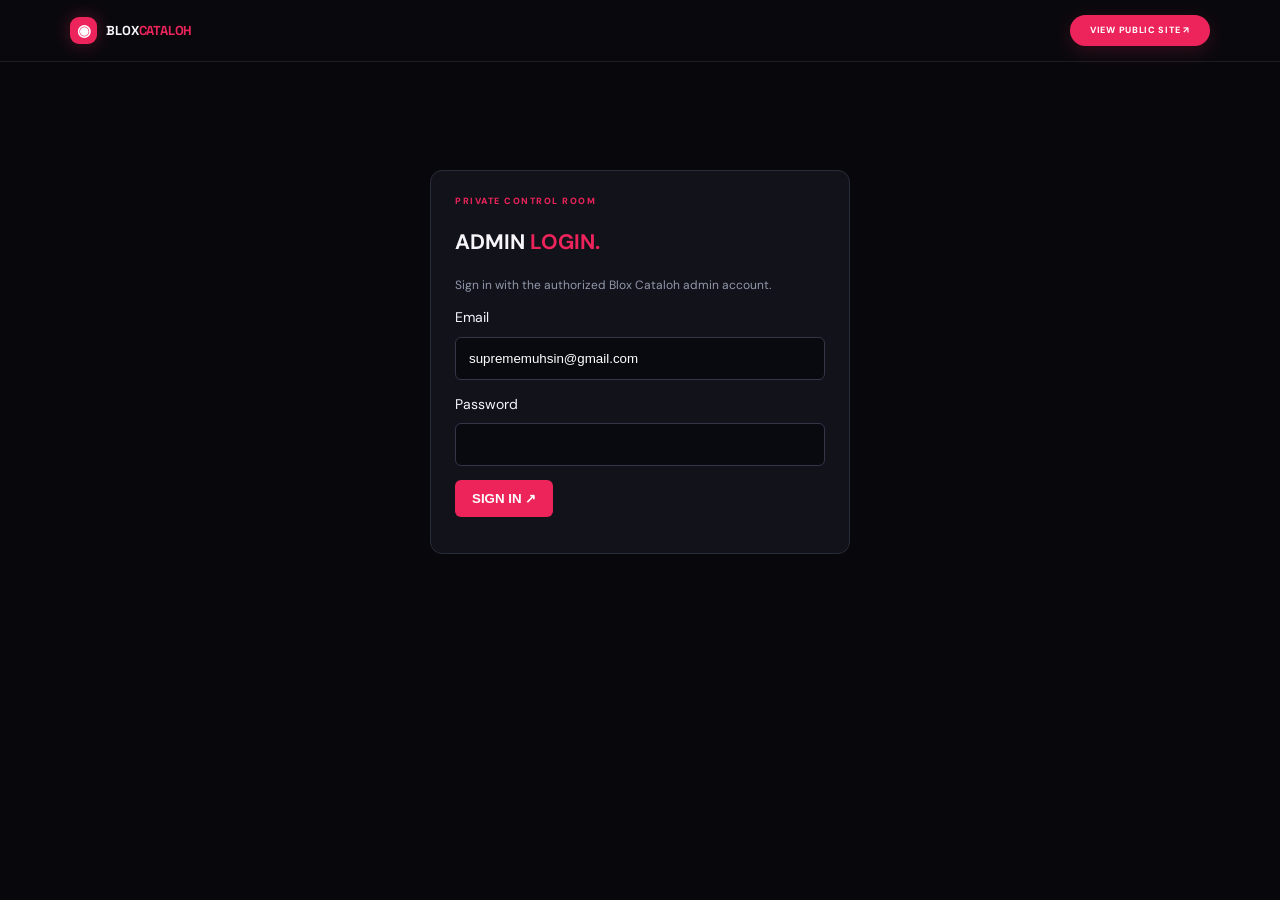
==== admin.html @ a7e7a89b "Add private Blox Cataloh admin dashboard" ====
<!doctype html>
<html lang="en"><head><meta charset="utf-8"><meta name="viewport" content="width=device-width,initial-scale=1"><meta name="theme-color" content="#08080c"><title>Blox Cataloh — Admin</title><link rel="preconnect" href="https://fonts.googleapis.com"><link href="https://fonts.googleapis.com/css2?family=DM+Sans:wght@400;500;600;700;800&family=Space+Grotesk:wght@500;600;700&display=swap" rel="stylesheet"><link rel="stylesheet" href="style.css"><style>
.admin-wrap{max-width:1080px;margin:55px auto;padding:0 22px}.admin-head{display:flex;justify-content:space-between;align-items:center;gap:15px;margin-bottom:30px}.admin-head h1{font:700 34px 'Space Grotesk';margin:7px 0}.admin-panel{background:#11121a;border:1px solid #292b38;border-radius:12px;padding:24px;margin:18px 0}.admin-panel h2{font:700 20px 'Space Grotesk';margin:0 0 17px}.admin-form{display:grid;grid-template-columns:1fr 1fr;gap:13px}.admin-form label{font-size:11px;color:#aab0c0;font-weight:700}.admin-form input,.admin-form select,.admin-form textarea{display:block;width:100%;margin-top:6px;background:#090a10;color:white;border:1px solid #333647;border-radius:6px;padding:12px;outline:none}.admin-form textarea{min-height:130px;grid-column:1/-1}.admin-form .wide{grid-column:1/-1}.admin-actions{display:flex;gap:9px;flex-wrap:wrap;margin-top:16px}.admin-btn{border:0;border-radius:6px;background:#ed2459;color:white;padding:11px 17px;font-weight:800;cursor:pointer}.admin-btn.secondary{background:#272a38;color:#eee}.admin-list{display:grid;gap:10px}.admin-item{padding:13px;border:1px solid #303343;border-radius:7px;display:flex;align-items:center;justify-content:space-between;gap:15px}.admin-item small{display:block;color:#9ba2b4;margin-top:4px}.admin-item button{background:#282b38;color:#fff;border:1px solid #42465a;padding:8px 10px;border-radius:5px}.muted{color:#9299ab;font-size:12px}.hidden{display:none!important}.login-box{max-width:420px;margin:12vh auto}.login-box input{width:100%;margin:8px 0 14px;background:#090a10;color:white;border:1px solid #333647;border-radius:6px;padding:13px}.status{font-size:12px;color:#aab0c0;margin-top:12px;white-space:pre-wrap}.@media(max-width:650px){.admin-form{grid-template-columns:1fr}.admin-form textarea,.admin-form .wide{grid-column:auto}.admin-head{align-items:flex-start;flex-direction:column}.admin-panel{padding:17px}}
</style></head><body>
<header class="topbar"><a class="brand" href="/"><span class="brand-mark">◉</span><span>BLOX<span class="pink">CATALOH</span></span></a><a class="sign" href="/">VIEW PUBLIC SITE ↗</a></header>
<main class="admin-wrap">
<section id="loginView" class="admin-panel login-box"><div class="eyebrow">PRIVATE CONTROL ROOM</div><h1>ADMIN <span class="pink">LOGIN.</span></h1><p class="muted">Sign in with the authorized Blox Cataloh admin account.</p><form id="loginForm"><label>Email<input id="email" type="email" required autocomplete="username" value="suprememuhsin@gmail.com"></label><label>Password<input id="password" type="password" required autocomplete="current-password"></label><button class="admin-btn" type="submit">SIGN IN ↗</button></form><p class="status" id="loginStatus"></p></section>
<section id="dashboard" class="hidden">
<div class="admin-head"><div><div class="eyebrow">PRIVATE CONTROL ROOM</div><h1>CONTENT <span class="pink">DASHBOARD.</span></h1><p class="muted" id="whoami"></p></div><button class="admin-btn secondary" id="logout">LOG OUT</button></div>
<section class="admin-panel"><h2 id="formHeading">Publish a game</h2><form id="gameForm" class="admin-form"><label>Game name<input name="name" required maxlength="80" placeholder="Blox Fruits"></label><label>Genre<select name="genre"><option>Action</option><option>Adventure</option><option>Horror</option><option>Social</option><option>RPG</option><option>Simulation</option></select></label><label>Roblox game URL<input name="roblox_url" type="url" placeholder="https://www.roblox.com/games/..."></label><label>Thumbnail image URL<input name="thumbnail_url" type="url" placeholder="https://..."></label><label class="wide">Short description<input name="description" maxlength="180" placeholder="Adventure · RPG"></label><label><input name="featured" type="checkbox" style="display:inline;width:auto"> Featured game</label><label><input name="published" type="checkbox" checked style="display:inline;width:auto"> Visible on public site</label><div class="wide admin-actions"><button class="admin-btn" type="submit">SAVE GAME</button><button class="admin-btn secondary" type="reset">CLEAR</button></div></form><p class="status" id="gameStatus"></p></section>
<section class="admin-panel"><h2>Games on the website</h2><div class="admin-list" id="gamesList"></div></section>
<section class="admin-panel"><h2>Publish a news article</h2><form id="articleForm" class="admin-form"><label>Headline<input name="title" required maxlength="120"></label><label>Category<select name="category"><option>Updates</option><option>Games</option><option>Community</option><option>Guides</option></select></label><label>Game<input name="game" maxlength="70" placeholder="Roblox"></label><label>Thumbnail URL<input name="thumbnail_url" type="url"></label><label class="wide">Short summary<input name="summary" maxlength="220" required></label><label class="wide">Article content<textarea name="content" required></textarea></label><div class="wide admin-actions"><button class="admin-btn" type="submit">PUBLISH ARTICLE</button></div></form><p class="status" id="articleStatus"></p></section>
<section class="admin-panel"><h2>Recent articles</h2><div class="admin-list" id="articlesList"></div></section>
</section></main>
<script type="module" src="admin.js"></script></body></html>
---- style.css ----
:root{--bg:#08080c;--panel:#15151c;--muted:#92919d;--line:#272630;--pink:#ed245b;--white:#f7f5fa;--font:'DM Sans',Arial,sans-serif;--display:'Space Grotesk',Arial,sans-serif}*{box-sizing:border-box}html{scroll-behavior:smooth;scroll-padding-top:75px}body{margin:0;background:var(--bg);color:var(--white);font:14px/1.55 var(--font)}a{color:inherit;text-decoration:none}.topbar{height:62px;padding:0 max(calc((100% - 1160px)/2),5.5%);display:flex;align-items:center;justify-content:space-between;border-bottom:1px solid #1d1c24;background:#09090d;position:sticky;top:0;z-index:10}.brand{display:flex;align-items:center;gap:9px;font:800 13px var(--display);letter-spacing:-.2px}.brand-mark{width:27px;height:27px;border-radius:9px;background:var(--pink);display:grid;place-items:center;color:white;font-size:16px;box-shadow:0 0 18px #ed245b55}.pink{color:var(--pink)}nav{display:flex;gap:27px}nav a{font-size:10px;font-weight:800;letter-spacing:.7px;color:#d1cfd7}nav a:hover{color:var(--pink)}.sign,.play{background:var(--pink);color:white;border-radius:30px;padding:9px 20px;font-size:9px;font-weight:800;letter-spacing:.7px;box-shadow:0 5px 20px #ed245b30}.menu{display:none;background:none;border:0;color:white;font-size:22px}.wrap{max-width:1160px;padding:0 28px;margin:auto}.hero{min-height:390px;display:grid;grid-template-columns:1fr 1fr;align-items:center;gap:45px;padding-top:45px;padding-bottom:48px}.eyebrow{font-size:9px;letter-spacing:1.5px;color:var(--pink);font-weight:800}.hero h1{font:500 clamp(43px,6vw,68px)/1 var(--display);letter-spacing:-3.5px;margin:17px 0 12px}.hero-copy p{font-size:12px;color:#aaa8b3;max-width:430px;line-height:1.8}.hero-actions{display:flex;align-items:center;gap:17px;margin-top:23px}.play{display:inline-flex;align-items:center;gap:20px;padding:11px 20px}.play span{font-size:19px;line-height:10px}.players{display:flex;flex-direction:column;line-height:1.2}.players strong{font:700 19px var(--display)}.players small,.disclaimer{font-size:8px;color:#85838e;letter-spacing:.8px}.disclaimer{display:block;margin-top:16px;letter-spacing:0}.feature-art{height:235px;border:1px solid #3a2034;border-radius:12px;background:radial-gradient(ellipse at 50% 35%,#075b55 0,#073234 27%,#101a25 67%,#0b0d15 100%);box-shadow:0 0 22px #ed245b24,0 0 40px #13d8bf17;position:relative;display:flex;align-items:center;justify-content:center;overflow:hidden}.feature-art:before,.feature-art:after{content:'';position:absolute;width:220px;height:220px;border:1px solid #42e6d133;border-radius:50%}.feature-art:after{width:285px;height:285px}.orb{width:120px;height:120px;border-radius:30px;background:linear-gradient(145deg,#19e6a1,#007b6c);box-shadow:0 12px 40px #00d99b55,inset 0 2px 7px #ffffff77;display:grid;place-items:center;color:#053c35;font-size:60px;z-index:1;transform:rotate(-8deg)}.art-tag{position:absolute;left:18px;bottom:48px;z-index:2;background:var(--pink);border-radius:4px;padding:4px 7px;font-size:7px;font-weight:800;letter-spacing:.8px}.feature-caption{position:absolute;left:18px;right:18px;bottom:13px;z-index:2;display:flex;justify-content:space-between;gap:10px;font-size:9px;color:#d4d2dc}.feature-caption span{color:#a5a3b0}.catalog{padding-top:22px;padding-bottom:65px}.section-head,.section-title{display:flex;align-items:end;justify-content:space-between;gap:20px}.section-head h2,.section-title h2{font:600 24px var(--display);letter-spacing:-1px;margin:0}.section-head h2 span,.section-title h2 span{color:var(--pink)}.section-head p,.section-title p{font-size:10px;color:#8f8d99;margin:4px 0 0}.search{width:265px;background:#222127;border-radius:24px;padding:8px 13px;display:flex;gap:9px;color:#aaa;font-size:17px}.search input{background:none;border:0;outline:0;color:white;width:100%;font-size:10px}.filter-row{display:flex;align-items:center;gap:15px;margin:26px 0 17px}.filter-label{font-size:9px;color:#8f8d99;font-weight:800}#filters{display:flex;gap:7px;flex-wrap:wrap}.filter{border:0;border-radius:20px;padding:7px 15px;background:#24232a;color:#aaa8b3;font-size:8px;letter-spacing:.8px;font-weight:800;cursor:pointer}.filter.active,.filter:hover{background:var(--pink);color:white}.games-grid{display:grid;grid-template-columns:repeat(4,minmax(0,1fr));gap:14px}.game-card{background:#1a1920;border:1px solid #2a2832;border-radius:10px;overflow:hidden;transition:.2s}.game-card:hover{transform:translateY(-4px);border-color:#8c344f;box-shadow:0 12px 30px #0005}.game-cover{height:125px;position:relative;display:grid;place-items:center;overflow:hidden}.game-cover:before{content:'';position:absolute;width:130px;height:130px;border:1px solid #ffffff28;border-radius:32px;transform:rotate(35deg)}.game-cover:after{content:'';position:absolute;width:180px;height:180px;border:1px solid #ffffff18;border-radius:50%}.cover-symbol{font:700 44px var(--display);color:#ffffffdf;text-shadow:0 5px 20px #0008;z-index:1}.cover-tag{position:absolute;left:9px;top:9px;z-index:2;background:#08080caa;border:1px solid #ffffff22;border-radius:4px;padding:3px 6px;font-size:7px;font-weight:800;letter-spacing:.7px}.cover-action{background:linear-gradient(135deg,#174d58,#152f42 50%,#251b3a)}.cover-adventure{background:linear-gradient(135deg,#5c3c2c,#b17947 48%,#25223d)}.cover-social{background:linear-gradient(135deg,#236c82,#52a4ba 55%,#283f60)}.cover-horror{background:linear-gradient(135deg,#421b35,#171528 60%,#55234c)}.cover-farm{background:linear-gradient(135deg,#285c38,#74a65a 55%,#293b31)}.cover-rpg{background:linear-gradient(135deg,#493a7c,#9a6caa 55%,#1b294c)}.game-info{padding:10px 11px;display:flex;align-items:center;justify-content:space-between;gap:7px}.game-info b{font-size:10px;font-weight:700}.game-info small{display:block;color:#898693;font-size:8px;margin-top:3px}.game-info a{color:#aaa;font-size:12px}.empty{color:#aaa;text-align:center;padding:30px}.trending{background:#101016;border-top:1px solid #24222b;border-bottom:1px solid #24222b;padding:48px 0}.section-title{margin-bottom:19px}.section-count{font-size:8px;color:#8e8b99;letter-spacing:1px}.trend-row{display:grid;grid-template-columns:45px 1fr auto;align-items:center;padding:14px 2px;border-top:1px solid #292731}.trend-number{font:600 17px var(--display);color:var(--pink)}.trend-row b{font-size:11px}.trend-row small{display:block;color:#8e8b99;font-size:9px}.trend-row>a{font-size:9px;color:var(--pink);font-weight:800}.news{padding-top:57px;padding-bottom:65px}.news-links{display:grid;grid-template-columns:repeat(3,1fr);gap:12px;margin-top:20px}.news-links a{border:1px solid #2b2932;background:#14131a;border-radius:8px;padding:15px;display:flex;align-items:center;justify-content:space-between}.news-links a:hover{border-color:var(--pink)}.news-links small{display:block;color:var(--pink);font-size:7px;letter-spacing:1px}.news-links b{font-size:11px}.news-links strong{color:var(--pink)}footer{border-top:1px solid #25232c;padding:20px max(calc((100% - 1104px)/2),5.5%);display:flex;align-items:center;justify-content:space-between;gap:15px}footer p{color:#777580;font-size:9px}footer>a:last-child{font-size:8px;font-weight:800;color:var(--pink);white-space:nowrap}@media(max-width:760px){.topbar{padding:0 18px}.wrap{padding-left:18px;padding-right:18px}.hero{gap:25px}.games-grid{grid-template-columns:repeat(2,minmax(0,1fr))}.feature-art{height:210px}}@media(max-width:540px){.topbar{height:58px}.menu{display:block}nav{display:none;position:absolute;top:57px;left:0;right:0;background:#101016;padding:16px 20px;flex-direction:column;gap:15px;border-bottom:1px solid #292731}nav.open{display:flex}.sign{padding:8px 13px;font-size:8px}.hero{grid-template-columns:1fr;gap:25px;padding-top:38px;padding-bottom:32px}.hero h1{font-size:49px}.feature-art{height:190px}.catalog{padding-top:15px}.section-head{align-items:flex-start;flex-direction:column}.search{width:100%}.filter-row{align-items:flex-start;flex-direction:column;gap:9px}.filter{padding:7px 12px}.games-grid{gap:10px}.game-cover{height:105px}.game-info{padding:9px}.game-info b{font-size:9px}.section-title{align-items:flex-start;flex-direction:column}.news-links{grid-template-columns:1fr}.trend-row{grid-template-columns:35px 1fr auto}footer{align-items:flex-start;flex-direction:column;padding:20px}footer p{margin:0}}
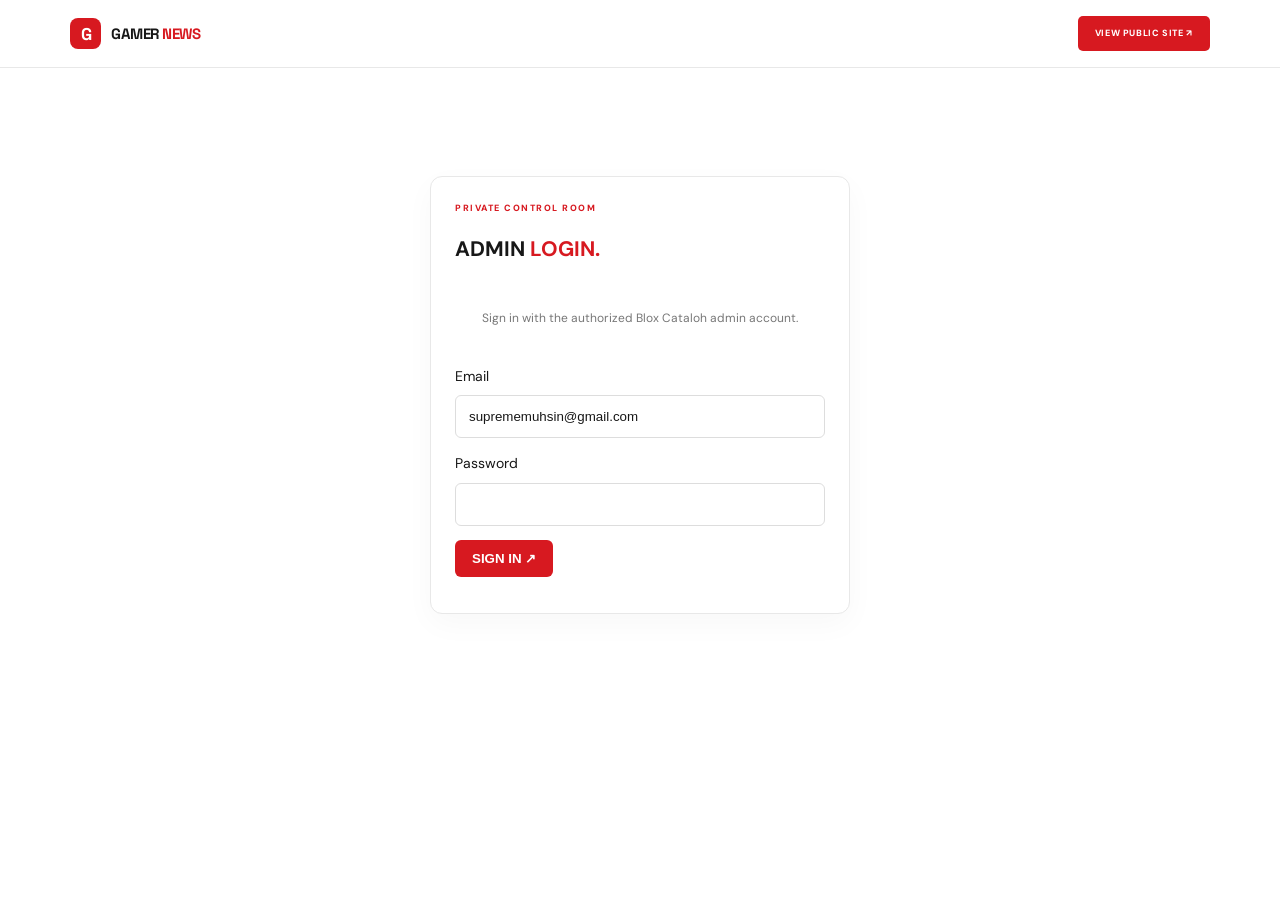
==== commit 097cfba4: "Match Gamer News admin panel branding and red white theme" ====
--- a/admin.html
+++ b/admin.html
@@ -1,8 +1,8 @@
 <!doctype html>
-<html lang="en"><head><meta charset="utf-8"><meta name="viewport" content="width=device-width,initial-scale=1"><meta name="theme-color" content="#08080c"><title>Blox Cataloh — Admin</title><link rel="preconnect" href="https://fonts.googleapis.com"><link href="https://fonts.googleapis.com/css2?family=DM+Sans:wght@400;500;600;700;800&family=Space+Grotesk:wght@500;600;700&display=swap" rel="stylesheet"><link rel="stylesheet" href="style.css"><style>
+<html lang="en"><head><meta charset="utf-8"><meta name="viewport" content="width=device-width,initial-scale=1"><meta name="theme-color" content="#08080c"><title>Gamer News — Admin</title><link rel="preconnect" href="https://fonts.googleapis.com"><link href="https://fonts.googleapis.com/css2?family=DM+Sans:wght@400;500;600;700;800&family=Space+Grotesk:wght@500;600;700&display=swap" rel="stylesheet"><link rel="stylesheet" href="style.css"><style>
 .admin-wrap{max-width:1080px;margin:55px auto;padding:0 22px}.admin-head{display:flex;justify-content:space-between;align-items:center;gap:15px;margin-bottom:30px}.admin-head h1{font:700 34px 'Space Grotesk';margin:7px 0}.admin-panel{background:#11121a;border:1px solid #292b38;border-radius:12px;padding:24px;margin:18px 0}.admin-panel h2{font:700 20px 'Space Grotesk';margin:0 0 17px}.admin-form{display:grid;grid-template-columns:1fr 1fr;gap:13px}.admin-form label{font-size:11px;color:#aab0c0;font-weight:700}.admin-form input,.admin-form select,.admin-form textarea{display:block;width:100%;margin-top:6px;background:#090a10;color:white;border:1px solid #333647;border-radius:6px;padding:12px;outline:none}.admin-form textarea{min-height:130px;grid-column:1/-1}.admin-form .wide{grid-column:1/-1}.admin-actions{display:flex;gap:9px;flex-wrap:wrap;margin-top:16px}.admin-btn{border:0;border-radius:6px;background:#ed2459;color:white;padding:11px 17px;font-weight:800;cursor:pointer}.admin-btn.secondary{background:#272a38;color:#eee}.admin-list{display:grid;gap:10px}.admin-item{padding:13px;border:1px solid #303343;border-radius:7px;display:flex;align-items:center;justify-content:space-between;gap:15px}.admin-item small{display:block;color:#9ba2b4;margin-top:4px}.admin-item button{background:#282b38;color:#fff;border:1px solid #42465a;padding:8px 10px;border-radius:5px}.muted{color:#9299ab;font-size:12px}.hidden{display:none!important}.login-box{max-width:420px;margin:12vh auto}.login-box input{width:100%;margin:8px 0 14px;background:#090a10;color:white;border:1px solid #333647;border-radius:6px;padding:13px}.status{font-size:12px;color:#aab0c0;margin-top:12px;white-space:pre-wrap}.@media(max-width:650px){.admin-form{grid-template-columns:1fr}.admin-form textarea,.admin-form .wide{grid-column:auto}.admin-head{align-items:flex-start;flex-direction:column}.admin-panel{padding:17px}}
-</style></head><body>
-<header class="topbar"><a class="brand" href="/"><span class="brand-mark">◉</span><span>BLOX<span class="pink">CATALOH</span></span></a><a class="sign" href="/">VIEW PUBLIC SITE ↗</a></header>
+ .pink{color:#d71920}.admin-panel{background:#fff;border-color:#e8e8e8;color:#171717}.admin-form label{color:#555}.admin-form input,.admin-form select,.admin-form textarea,.login-box input{background:#fff;color:#171717;border-color:#ddd}.admin-item{border-color:#eee}.admin-item small,.muted,.status{color:#777}.admin-item button,.admin-btn.secondary{background:#f5f5f5;color:#333;border-color:#ddd}.admin-btn{background:#d71920}.login-box{box-shadow:0 10px 30px #00000008} .pink{color:#d71920}</style></head><body>
+<header class="topbar"><a class="brand" href="/"><span class="brand-mark">G</span><span>GAMER <b>NEWS</b></span></a><a class="sign" href="/">VIEW PUBLIC SITE ↗</a></header>
 <main class="admin-wrap">
 <section id="loginView" class="admin-panel login-box"><div class="eyebrow">PRIVATE CONTROL ROOM</div><h1>ADMIN <span class="pink">LOGIN.</span></h1><p class="muted">Sign in with the authorized Blox Cataloh admin account.</p><form id="loginForm"><label>Email<input id="email" type="email" required autocomplete="username" value="suprememuhsin@gmail.com"></label><label>Password<input id="password" type="password" required autocomplete="current-password"></label><button class="admin-btn" type="submit">SIGN IN ↗</button></form><p class="status" id="loginStatus"></p></section>
 <section id="dashboard" class="hidden">
--- a/style.css
+++ b/style.css
@@ -1 +1 @@
-:root{--bg:#08080c;--panel:#15151c;--muted:#92919d;--line:#272630;--pink:#ed245b;--white:#f7f5fa;--font:'DM Sans',Arial,sans-serif;--display:'Space Grotesk',Arial,sans-serif}*{box-sizing:border-box}html{scroll-behavior:smooth;scroll-padding-top:75px}body{margin:0;background:var(--bg);color:var(--white);font:14px/1.55 var(--font)}a{color:inherit;text-decoration:none}.topbar{height:62px;padding:0 max(calc((100% - 1160px)/2),5.5%);display:flex;align-items:center;justify-content:space-between;border-bottom:1px solid #1d1c24;background:#09090d;position:sticky;top:0;z-index:10}.brand{display:flex;align-items:center;gap:9px;font:800 13px var(--display);letter-spacing:-.2px}.brand-mark{width:27px;height:27px;border-radius:9px;background:var(--pink);display:grid;place-items:center;color:white;font-size:16px;box-shadow:0 0 18px #ed245b55}.pink{color:var(--pink)}nav{display:flex;gap:27px}nav a{font-size:10px;font-weight:800;letter-spacing:.7px;color:#d1cfd7}nav a:hover{color:var(--pink)}.sign,.play{background:var(--pink);color:white;border-radius:30px;padding:9px 20px;font-size:9px;font-weight:800;letter-spacing:.7px;box-shadow:0 5px 20px #ed245b30}.menu{display:none;background:none;border:0;color:white;font-size:22px}.wrap{max-width:1160px;padding:0 28px;margin:auto}.hero{min-height:390px;display:grid;grid-template-columns:1fr 1fr;align-items:center;gap:45px;padding-top:45px;padding-bottom:48px}.eyebrow{font-size:9px;letter-spacing:1.5px;color:var(--pink);font-weight:800}.hero h1{font:500 clamp(43px,6vw,68px)/1 var(--display);letter-spacing:-3.5px;margin:17px 0 12px}.hero-copy p{font-size:12px;color:#aaa8b3;max-width:430px;line-height:1.8}.hero-actions{display:flex;align-items:center;gap:17px;margin-top:23px}.play{display:inline-flex;align-items:center;gap:20px;padding:11px 20px}.play span{font-size:19px;line-height:10px}.players{display:flex;flex-direction:column;line-height:1.2}.players strong{font:700 19px var(--display)}.players small,.disclaimer{font-size:8px;color:#85838e;letter-spacing:.8px}.disclaimer{display:block;margin-top:16px;letter-spacing:0}.feature-art{height:235px;border:1px solid #3a2034;border-radius:12px;background:radial-gradient(ellipse at 50% 35%,#075b55 0,#073234 27%,#101a25 67%,#0b0d15 100%);box-shadow:0 0 22px #ed245b24,0 0 40px #13d8bf17;position:relative;display:flex;align-items:center;justify-content:center;overflow:hidden}.feature-art:before,.feature-art:after{content:'';position:absolute;width:220px;height:220px;border:1px solid #42e6d133;border-radius:50%}.feature-art:after{width:285px;height:285px}.orb{width:120px;height:120px;border-radius:30px;background:linear-gradient(145deg,#19e6a1,#007b6c);box-shadow:0 12px 40px #00d99b55,inset 0 2px 7px #ffffff77;display:grid;place-items:center;color:#053c35;font-size:60px;z-index:1;transform:rotate(-8deg)}.art-tag{position:absolute;left:18px;bottom:48px;z-index:2;background:var(--pink);border-radius:4px;padding:4px 7px;font-size:7px;font-weight:800;letter-spacing:.8px}.feature-caption{position:absolute;left:18px;right:18px;bottom:13px;z-index:2;display:flex;justify-content:space-between;gap:10px;font-size:9px;color:#d4d2dc}.feature-caption span{color:#a5a3b0}.catalog{padding-top:22px;padding-bottom:65px}.section-head,.section-title{display:flex;align-items:end;justify-content:space-between;gap:20px}.section-head h2,.section-title h2{font:600 24px var(--display);letter-spacing:-1px;margin:0}.section-head h2 span,.section-title h2 span{color:var(--pink)}.section-head p,.section-title p{font-size:10px;color:#8f8d99;margin:4px 0 0}.search{width:265px;background:#222127;border-radius:24px;padding:8px 13px;display:flex;gap:9px;color:#aaa;font-size:17px}.search input{background:none;border:0;outline:0;color:white;width:100%;font-size:10px}.filter-row{display:flex;align-items:center;gap:15px;margin:26px 0 17px}.filter-label{font-size:9px;color:#8f8d99;font-weight:800}#filters{display:flex;gap:7px;flex-wrap:wrap}.filter{border:0;border-radius:20px;padding:7px 15px;background:#24232a;color:#aaa8b3;font-size:8px;letter-spacing:.8px;font-weight:800;cursor:pointer}.filter.active,.filter:hover{background:var(--pink);color:white}.games-grid{display:grid;grid-template-columns:repeat(4,minmax(0,1fr));gap:14px}.game-card{background:#1a1920;border:1px solid #2a2832;border-radius:10px;overflow:hidden;transition:.2s}.game-card:hover{transform:translateY(-4px);border-color:#8c344f;box-shadow:0 12px 30px #0005}.game-cover{height:125px;position:relative;display:grid;place-items:center;overflow:hidden}.game-cover:before{content:'';position:absolute;width:130px;height:130px;border:1px solid #ffffff28;border-radius:32px;transform:rotate(35deg)}.game-cover:after{content:'';position:absolute;width:180px;height:180px;border:1px solid #ffffff18;border-radius:50%}.cover-symbol{font:700 44px var(--display);color:#ffffffdf;text-shadow:0 5px 20px #0008;z-index:1}.cover-tag{position:absolute;left:9px;top:9px;z-index:2;background:#08080caa;border:1px solid #ffffff22;border-radius:4px;padding:3px 6px;font-size:7px;font-weight:800;letter-spacing:.7px}.cover-action{background:linear-gradient(135deg,#174d58,#152f42 50%,#251b3a)}.cover-adventure{background:linear-gradient(135deg,#5c3c2c,#b17947 48%,#25223d)}.cover-social{background:linear-gradient(135deg,#236c82,#52a4ba 55%,#283f60)}.cover-horror{background:linear-gradient(135deg,#421b35,#171528 60%,#55234c)}.cover-farm{background:linear-gradient(135deg,#285c38,#74a65a 55%,#293b31)}.cover-rpg{background:linear-gradient(135deg,#493a7c,#9a6caa 55%,#1b294c)}.game-info{padding:10px 11px;display:flex;align-items:center;justify-content:space-between;gap:7px}.game-info b{font-size:10px;font-weight:700}.game-info small{display:block;color:#898693;font-size:8px;margin-top:3px}.game-info a{color:#aaa;font-size:12px}.empty{color:#aaa;text-align:center;padding:30px}.trending{background:#101016;border-top:1px solid #24222b;border-bottom:1px solid #24222b;padding:48px 0}.section-title{margin-bottom:19px}.section-count{font-size:8px;color:#8e8b99;letter-spacing:1px}.trend-row{display:grid;grid-template-columns:45px 1fr auto;align-items:center;padding:14px 2px;border-top:1px solid #292731}.trend-number{font:600 17px var(--display);color:var(--pink)}.trend-row b{font-size:11px}.trend-row small{display:block;color:#8e8b99;font-size:9px}.trend-row>a{font-size:9px;color:var(--pink);font-weight:800}.news{padding-top:57px;padding-bottom:65px}.news-links{display:grid;grid-template-columns:repeat(3,1fr);gap:12px;margin-top:20px}.news-links a{border:1px solid #2b2932;background:#14131a;border-radius:8px;padding:15px;display:flex;align-items:center;justify-content:space-between}.news-links a:hover{border-color:var(--pink)}.news-links small{display:block;color:var(--pink);font-size:7px;letter-spacing:1px}.news-links b{font-size:11px}.news-links strong{color:var(--pink)}footer{border-top:1px solid #25232c;padding:20px max(calc((100% - 1104px)/2),5.5%);display:flex;align-items:center;justify-content:space-between;gap:15px}footer p{color:#777580;font-size:9px}footer>a:last-child{font-size:8px;font-weight:800;color:var(--pink);white-space:nowrap}@media(max-width:760px){.topbar{padding:0 18px}.wrap{padding-left:18px;padding-right:18px}.hero{gap:25px}.games-grid{grid-template-columns:repeat(2,minmax(0,1fr))}.feature-art{height:210px}}@media(max-width:540px){.topbar{height:58px}.menu{display:block}nav{display:none;position:absolute;top:57px;left:0;right:0;background:#101016;padding:16px 20px;flex-direction:column;gap:15px;border-bottom:1px solid #292731}nav.open{display:flex}.sign{padding:8px 13px;font-size:8px}.hero{grid-template-columns:1fr;gap:25px;padding-top:38px;padding-bottom:32px}.hero h1{font-size:49px}.feature-art{height:190px}.catalog{padding-top:15px}.section-head{align-items:flex-start;flex-direction:column}.search{width:100%}.filter-row{align-items:flex-start;flex-direction:column;gap:9px}.filter{padding:7px 12px}.games-grid{gap:10px}.game-cover{height:105px}.game-info{padding:9px}.game-info b{font-size:9px}.section-title{align-items:flex-start;flex-direction:column}.news-links{grid-template-columns:1fr}.trend-row{grid-template-columns:35px 1fr auto}footer{align-items:flex-start;flex-direction:column;padding:20px}footer p{margin:0}}+:root{--red:#d71920;--red-dark:#b51219;--ink:#171717;--muted:#707070;--line:#e8e8e8;--soft:#f6f6f6;--white:#fff;--font:'DM Sans',Arial,sans-serif;--display:'Space Grotesk',Arial,sans-serif}*{box-sizing:border-box}html{scroll-behavior:smooth;scroll-padding-top:82px}body{margin:0;background:#fff;color:var(--ink);font:14px/1.6 var(--font)}a{color:inherit;text-decoration:none}.wrap{max-width:1160px;padding:0 28px;margin:auto}.topbar{height:68px;padding:0 max(calc((100% - 1160px)/2),5.5%);display:flex;align-items:center;justify-content:space-between;border-bottom:1px solid var(--line);background:#fff;position:sticky;top:0;z-index:20}.brand{display:flex;align-items:center;gap:10px;font:800 15px var(--display);letter-spacing:-.5px}.brand b{color:var(--red)}.brand-mark{width:31px;height:31px;border-radius:8px;background:var(--red);display:grid;place-items:center;color:#fff;font:700 17px var(--display)}nav{display:flex;gap:28px}nav a{font-size:10px;font-weight:800;letter-spacing:.6px;color:#444}nav a:hover{color:var(--red)}.sign,.primary-btn{background:var(--red);color:#fff;border-radius:5px;padding:10px 17px;font-size:9px;font-weight:800;letter-spacing:.6px}.sign:hover,.primary-btn:hover{background:var(--red-dark)}.menu{display:none;background:none;border:0;color:#111;font-size:22px}.hero{min-height:430px;display:grid;grid-template-columns:1fr 1.05fr;align-items:center;gap:48px;padding-top:48px;padding-bottom:45px}.eyebrow{font-size:9px;letter-spacing:1.5px;color:var(--red);font-weight:800}.live-dot{display:inline-block;width:7px;height:7px;border-radius:50%;background:var(--red);margin-right:7px}.hero h1{font:700 clamp(42px,5.5vw,65px)/1.02 var(--display);letter-spacing:-3px;margin:18px 0 14px;max-width:530px}.hero h1 span,.section-heading h2 span,.spotlight h2 span{color:var(--red)}.hero-copy>p{font-size:13px;color:#666;max-width:430px;line-height:1.9}.hero-actions{display:flex;align-items:center;gap:20px;margin-top:24px;flex-wrap:wrap}.primary-btn{display:inline-flex;align-items:center;gap:20px;padding:13px 18px}.text-btn{font-size:9px;font-weight:800;color:#444;letter-spacing:.4px}.text-btn:hover{color:var(--red)}.hero-meta{display:flex;align-items:center;gap:11px;margin-top:28px;color:#888;font-size:8px;letter-spacing:1px;font-weight:800}.hero-meta i{height:3px;width:3px;background:var(--red);border-radius:50%}.hero-art{height:300px;position:relative;display:block;border-radius:8px;overflow:hidden;background:#f0f0f0}.hero-art img{width:100%;height:100%;object-fit:cover;display:block}.hero-art:after{content:'';position:absolute;inset:45% 0 0;background:linear-gradient(transparent,#0008)}.hero-art-label{position:absolute;z-index:1;bottom:17px;left:18px;color:#fff;font-size:9px;letter-spacing:1px;font-weight:800}.hero-art-label b{display:block;font:700 24px var(--display);letter-spacing:0}.quick-links{display:grid;grid-template-columns:1fr 1fr;gap:16px;padding-bottom:55px}.quick-card{min-height:138px;display:flex;align-items:center;gap:18px;border:1px solid var(--line);border-radius:7px;overflow:hidden;background:#fff;transition:.2s}.quick-card:hover{border-color:var(--red);transform:translateY(-2px)}.quick-card img{width:42%;height:138px;object-fit:cover}.quick-card span{display:flex;flex-direction:column;gap:4px;padding:12px 12px 12px 0}.quick-card small{font-size:8px;letter-spacing:1px;color:var(--red);font-weight:800}.quick-card b{font:700 20px var(--display)}.quick-card em{font-style:normal;font-size:10px;color:#777}.news-section{padding-top:25px;padding-bottom:65px}.section-heading{display:flex;align-items:end;justify-content:space-between;gap:20px;margin-bottom:20px}.section-heading h2{font:700 30px var(--display);letter-spacing:-1px;margin:4px 0}.section-heading p{font-size:11px;color:#777;margin:0}.section-note{font-size:8px;letter-spacing:1px;color:#888;font-weight:800}.topic-tabs{display:flex;gap:8px;flex-wrap:wrap;margin:22px 0}.topic,.filter{border:1px solid #e5e5e5;border-radius:4px;padding:8px 14px;background:#fff;color:#555;font-size:8px;letter-spacing:.7px;font-weight:800;cursor:pointer}.topic.active,.topic:hover,.filter.active,.filter:hover{background:var(--red);border-color:var(--red);color:#fff}.articles-grid{display:grid;grid-template-columns:repeat(3,minmax(0,1fr));gap:18px}.article-card{border:1px solid var(--line);border-radius:7px;overflow:hidden;background:#fff;transition:.2s}.article-card:hover{box-shadow:0 8px 28px #0000000d;transform:translateY(-3px)}.article-image{height:175px;display:block;position:relative;background:#f1f1f1;overflow:hidden}.article-image img{width:100%;height:100%;object-fit:cover;display:block;transition:transform .3s}.article-card:hover .article-image img{transform:scale(1.04)}.article-image>span{display:grid;place-items:center;height:100%;font:700 22px var(--display);color:var(--red)}.article-image small{position:absolute;left:12px;bottom:11px;background:var(--red);color:#fff;padding:5px 8px;font-size:7px;letter-spacing:.6px;font-weight:800}.article-copy{padding:15px}.article-meta{font-size:8px;letter-spacing:.5px;color:var(--red);font-weight:800}.article-meta i{font-style:normal;color:#aaa}.article-copy h3{font:700 17px/1.3 var(--display);margin:9px 0}.article-copy h3 a:hover{color:var(--red)}.article-copy p{font-size:10px;color:#777;line-height:1.7;margin:0 0 14px}.read-more{font-size:8px;color:var(--red);font-weight:800;letter-spacing:.7px}.spotlight-section{background:#f7f7f7;border-top:1px solid var(--line);border-bottom:1px solid var(--line)}.spotlight{min-height:300px;display:grid;grid-template-columns:1fr 1fr;gap:48px;align-items:center;padding-top:40px;padding-bottom:40px}.spotlight h2{font:700 clamp(30px,4vw,43px)/1.1 var(--display);letter-spacing:-1.5px;margin:10px 0}.spotlight p{font-size:12px;color:#666;max-width:470px;line-height:1.8;margin-bottom:22px}.spotlight>img{width:100%;height:220px;object-fit:cover;border-radius:7px}.spotlight small{display:block;margin-top:15px;color:#888;font-size:9px}.spotlight small a{color:var(--red);font-weight:700}.blox-section{background:#fff}.blox-spotlight{grid-template-columns:.9fr 1.1fr}.catalog{padding-top:60px;padding-bottom:70px}.search{width:250px;background:#f7f7f7;border:1px solid var(--line);border-radius:5px;padding:9px 12px;display:flex;gap:9px;color:#999;font-size:17px}.search input{background:none;border:0;outline:0;color:#222;width:100%;font-size:10px}.filter-row{display:flex;align-items:center;gap:12px;margin:24px 0 17px}.filter-label{font-size:8px;color:#888;font-weight:800;letter-spacing:.7px}#filters{display:flex;gap:7px;flex-wrap:wrap}.games-grid{display:grid;grid-template-columns:repeat(4,minmax(0,1fr));gap:14px}.game-card{border:1px solid var(--line);border-radius:6px;overflow:hidden;transition:.2s}.game-card:hover{transform:translateY(-3px);border-color:#e3a0a2;box-shadow:0 8px 22px #0000000b}.game-cover{height:130px;position:relative;display:grid;place-items:center;overflow:hidden;background:#f1f1f1}.game-cover img{width:100%;height:100%;object-fit:cover;display:block}.cover-symbol{font:700 42px var(--display);color:var(--red)}.cover-tag{position:absolute;left:9px;top:9px;z-index:2;background:var(--red);color:white;border-radius:3px;padding:4px 6px;font-size:7px;font-weight:800}.game-info{padding:11px;display:flex;align-items:center;justify-content:space-between;gap:7px}.game-info b{font-size:10px}.game-info small{display:block;color:#888;font-size:8px;margin-top:3px}.game-info>span{color:var(--red)}.empty,.muted{color:#888;text-align:center;padding:25px;font-size:11px}footer{border-top:1px solid var(--line);padding:22px max(calc((100% - 1104px)/2),5.5%);display:flex;align-items:center;justify-content:space-between;gap:15px}footer p{color:#888;font-size:9px}footer>a:last-child{font-size:8px;font-weight:800;color:var(--red);white-space:nowrap}@media(max-width:760px){.topbar{padding:0 18px}.wrap{padding-left:18px;padding-right:18px}.hero{gap:25px}.articles-grid{grid-template-columns:repeat(2,minmax(0,1fr))}.games-grid{grid-template-columns:repeat(2,minmax(0,1fr))}.hero-art{height:240px}.quick-card img{width:38%}.quick-card b{font-size:17px}}@media(max-width:540px){.topbar{height:60px}.menu{display:block}nav{display:none;position:absolute;top:59px;left:0;right:0;background:#fff;padding:17px 20px;flex-direction:column;gap:16px;border-bottom:1px solid var(--line)}nav.open{display:flex}.sign{padding:8px 13px}.hero{grid-template-columns:1fr;gap:23px;padding-top:34px;padding-bottom:30px}.hero h1{font-size:47px}.hero-art{height:200px}.quick-links{grid-template-columns:1fr;gap:10px;padding-bottom:35px}.quick-card{min-height:115px}.quick-card img{height:115px}.section-heading{align-items:flex-start;flex-direction:column}.section-note{display:none}.articles-grid{grid-template-columns:1fr}.article-image{height:190px}.spotlight,.blox-spotlight{grid-template-columns:1fr;gap:22px;padding-top:32px;padding-bottom:32px}.blox-spotlight>img{order:2}.spotlight>img{height:190px}.search{width:100%}.filter-row{align-items:flex-start;flex-direction:column;gap:9px}.filter{padding:7px 12px}.games-grid{gap:10px}.game-cover{height:105px}.game-info{padding:9px}.game-info b{font-size:9px}footer{align-items:flex-start;flex-direction:column;padding:20px}footer p{margin:0}}
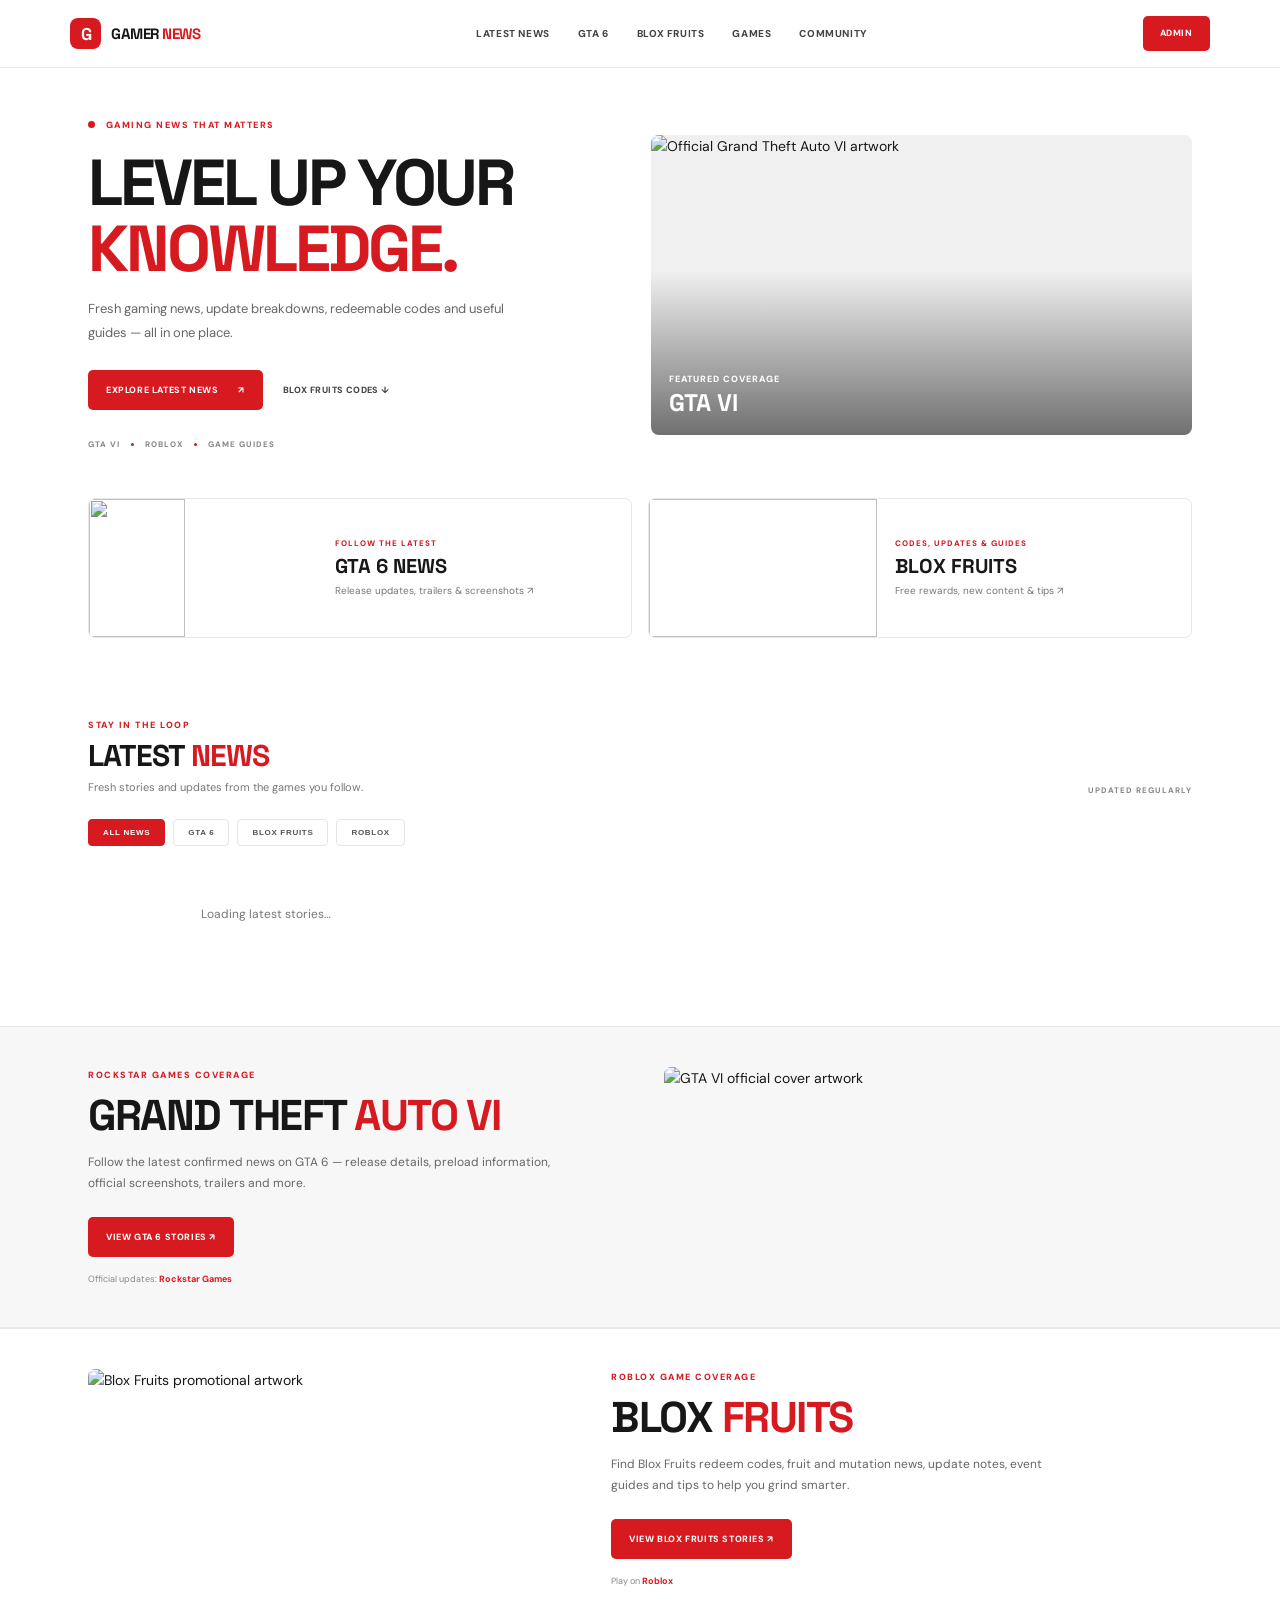
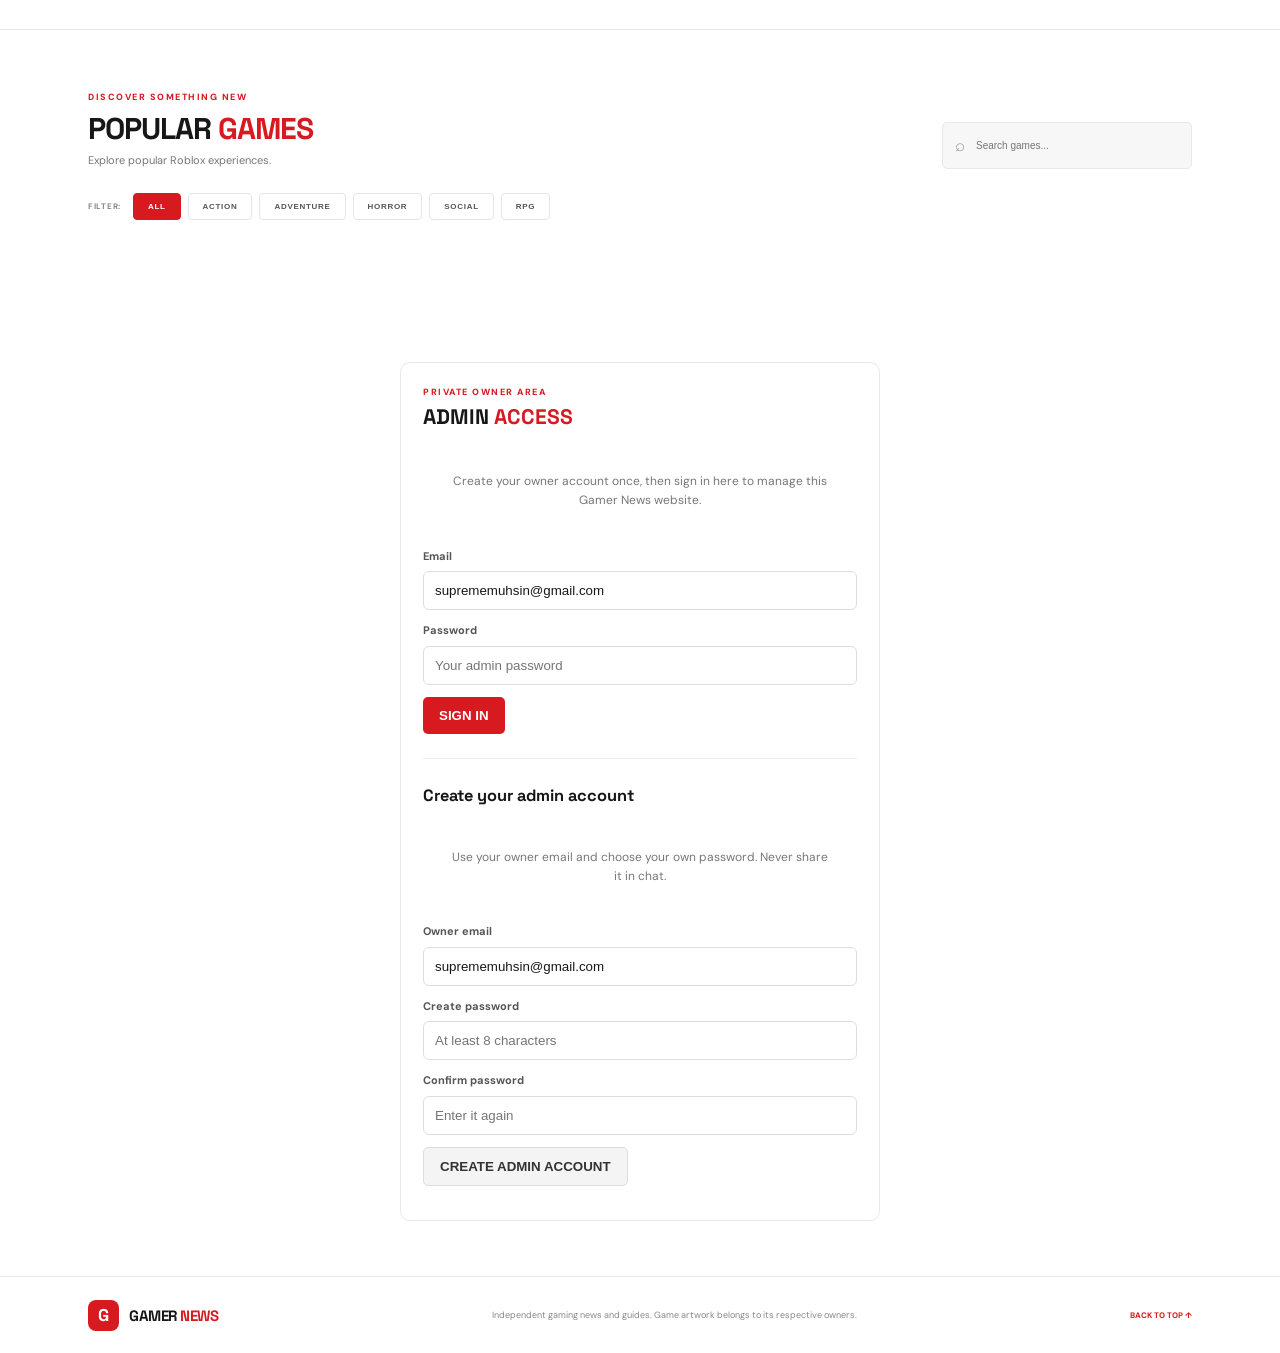
==== commit 8cf6ac38: "Redirect old admin URL to integrated main website admin area" ====
--- a/admin.html
+++ b/admin.html
@@ -1,15 +1 @@
-<!doctype html>
-<html lang="en"><head><meta charset="utf-8"><meta name="viewport" content="width=device-width,initial-scale=1"><meta name="theme-color" content="#08080c"><title>Gamer News — Admin</title><link rel="preconnect" href="https://fonts.googleapis.com"><link href="https://fonts.googleapis.com/css2?family=DM+Sans:wght@400;500;600;700;800&family=Space+Grotesk:wght@500;600;700&display=swap" rel="stylesheet"><link rel="stylesheet" href="style.css"><style>
-.admin-wrap{max-width:1080px;margin:55px auto;padding:0 22px}.admin-head{display:flex;justify-content:space-between;align-items:center;gap:15px;margin-bottom:30px}.admin-head h1{font:700 34px 'Space Grotesk';margin:7px 0}.admin-panel{background:#11121a;border:1px solid #292b38;border-radius:12px;padding:24px;margin:18px 0}.admin-panel h2{font:700 20px 'Space Grotesk';margin:0 0 17px}.admin-form{display:grid;grid-template-columns:1fr 1fr;gap:13px}.admin-form label{font-size:11px;color:#aab0c0;font-weight:700}.admin-form input,.admin-form select,.admin-form textarea{display:block;width:100%;margin-top:6px;background:#090a10;color:white;border:1px solid #333647;border-radius:6px;padding:12px;outline:none}.admin-form textarea{min-height:130px;grid-column:1/-1}.admin-form .wide{grid-column:1/-1}.admin-actions{display:flex;gap:9px;flex-wrap:wrap;margin-top:16px}.admin-btn{border:0;border-radius:6px;background:#ed2459;color:white;padding:11px 17px;font-weight:800;cursor:pointer}.admin-btn.secondary{background:#272a38;color:#eee}.admin-list{display:grid;gap:10px}.admin-item{padding:13px;border:1px solid #303343;border-radius:7px;display:flex;align-items:center;justify-content:space-between;gap:15px}.admin-item small{display:block;color:#9ba2b4;margin-top:4px}.admin-item button{background:#282b38;color:#fff;border:1px solid #42465a;padding:8px 10px;border-radius:5px}.muted{color:#9299ab;font-size:12px}.hidden{display:none!important}.login-box{max-width:420px;margin:12vh auto}.login-box input{width:100%;margin:8px 0 14px;background:#090a10;color:white;border:1px solid #333647;border-radius:6px;padding:13px}.status{font-size:12px;color:#aab0c0;margin-top:12px;white-space:pre-wrap}.@media(max-width:650px){.admin-form{grid-template-columns:1fr}.admin-form textarea,.admin-form .wide{grid-column:auto}.admin-head{align-items:flex-start;flex-direction:column}.admin-panel{padding:17px}}
- .pink{color:#d71920}.admin-panel{background:#fff;border-color:#e8e8e8;color:#171717}.admin-form label{color:#555}.admin-form input,.admin-form select,.admin-form textarea,.login-box input{background:#fff;color:#171717;border-color:#ddd}.admin-item{border-color:#eee}.admin-item small,.muted,.status{color:#777}.admin-item button,.admin-btn.secondary{background:#f5f5f5;color:#333;border-color:#ddd}.admin-btn{background:#d71920}.login-box{box-shadow:0 10px 30px #00000008} .pink{color:#d71920}</style></head><body>
-<header class="topbar"><a class="brand" href="/"><span class="brand-mark">G</span><span>GAMER <b>NEWS</b></span></a><a class="sign" href="/">VIEW PUBLIC SITE ↗</a></header>
-<main class="admin-wrap">
-<section id="loginView" class="admin-panel login-box"><div class="eyebrow">PRIVATE CONTROL ROOM</div><h1>ADMIN <span class="pink">LOGIN.</span></h1><p class="muted">Sign in with the authorized Blox Cataloh admin account.</p><form id="loginForm"><label>Email<input id="email" type="email" required autocomplete="username" value="suprememuhsin@gmail.com"></label><label>Password<input id="password" type="password" required autocomplete="current-password"></label><button class="admin-btn" type="submit">SIGN IN ↗</button></form><p class="status" id="loginStatus"></p></section>
-<section id="dashboard" class="hidden">
-<div class="admin-head"><div><div class="eyebrow">PRIVATE CONTROL ROOM</div><h1>CONTENT <span class="pink">DASHBOARD.</span></h1><p class="muted" id="whoami"></p></div><button class="admin-btn secondary" id="logout">LOG OUT</button></div>
-<section class="admin-panel"><h2 id="formHeading">Publish a game</h2><form id="gameForm" class="admin-form"><label>Game name<input name="name" required maxlength="80" placeholder="Blox Fruits"></label><label>Genre<select name="genre"><option>Action</option><option>Adventure</option><option>Horror</option><option>Social</option><option>RPG</option><option>Simulation</option></select></label><label>Roblox game URL<input name="roblox_url" type="url" placeholder="https://www.roblox.com/games/..."></label><label>Thumbnail image URL<input name="thumbnail_url" type="url" placeholder="https://..."></label><label class="wide">Short description<input name="description" maxlength="180" placeholder="Adventure · RPG"></label><label><input name="featured" type="checkbox" style="display:inline;width:auto"> Featured game</label><label><input name="published" type="checkbox" checked style="display:inline;width:auto"> Visible on public site</label><div class="wide admin-actions"><button class="admin-btn" type="submit">SAVE GAME</button><button class="admin-btn secondary" type="reset">CLEAR</button></div></form><p class="status" id="gameStatus"></p></section>
-<section class="admin-panel"><h2>Games on the website</h2><div class="admin-list" id="gamesList"></div></section>
-<section class="admin-panel"><h2>Publish a news article</h2><form id="articleForm" class="admin-form"><label>Headline<input name="title" required maxlength="120"></label><label>Category<select name="category"><option>Updates</option><option>Games</option><option>Community</option><option>Guides</option></select></label><label>Game<input name="game" maxlength="70" placeholder="Roblox"></label><label>Thumbnail URL<input name="thumbnail_url" type="url"></label><label class="wide">Short summary<input name="summary" maxlength="220" required></label><label class="wide">Article content<textarea name="content" required></textarea></label><div class="wide admin-actions"><button class="admin-btn" type="submit">PUBLISH ARTICLE</button></div></form><p class="status" id="articleStatus"></p></section>
-<section class="admin-panel"><h2>Recent articles</h2><div class="admin-list" id="articlesList"></div></section>
-</section></main>
-<script type="module" src="admin.js"></script></body></html>+<!doctype html><html lang="en"><head><meta charset="utf-8"><meta name="viewport" content="width=device-width,initial-scale=1"><meta http-equiv="refresh" content="0;url=/#admin"><title>Gamer News</title></head><body><p>Opening the admin area on <a href="/#admin">Gamer News</a>…</p><script>location.replace("/#admin");</script></body></html>
